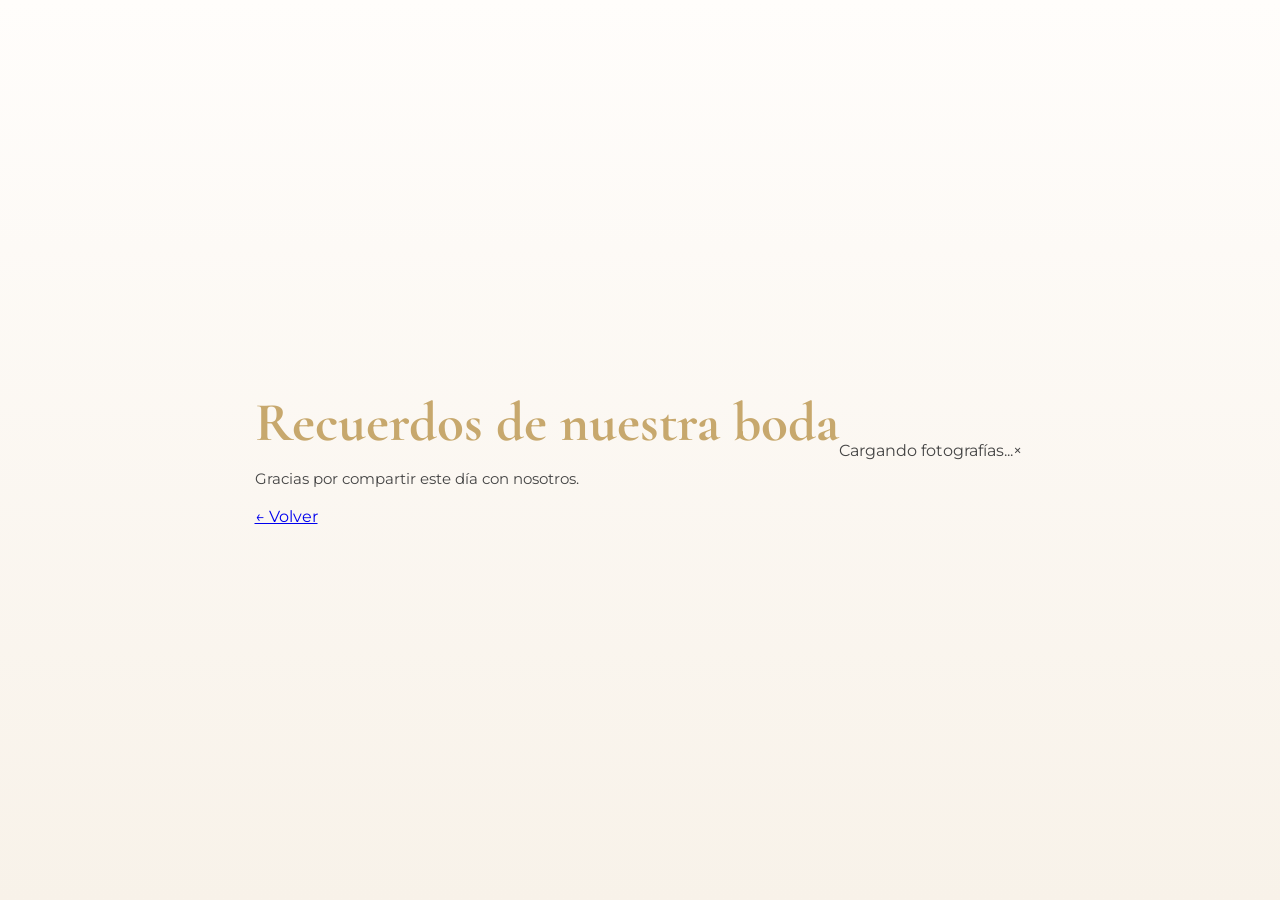
==== galeria.html @ f9759eb8 "Create galeria.html" ====
<!DOCTYPE html>
<html lang="es">

<head>

<meta charset="UTF-8">
<meta name="viewport" content="width=device-width, initial-scale=1.0">

<title>Recuerdos | Brenda & Luis</title>

<link rel="stylesheet" href="style.css">

<link href="https://fonts.googleapis.com/css2?family=Cormorant+Garamond:wght@500;700&family=Montserrat:wght@300;400;500&display=swap" rel="stylesheet">

</head>

<body>

<div class="gallery-header">

    <h1>Recuerdos de nuestra boda</h1>

    <p>
        Gracias por compartir este día con nosotros.
    </p>

    <a href="index.html" class="button">
        ← Volver
    </a>

</div>


<div id="gallery" class="photo-grid">

    <div class="loading">

        Cargando fotografías...

    </div>

</div>


<div id="lightbox" class="lightbox">

    <span id="close">&times;</span>

    <img id="lightboxImage">

</div>

<script src="gallery.js"></script>

</body>

</html>
---- style.css ----
/* =========================================
   BRENDA & LUIS
   Diseño elegante de boda
========================================= */


/* Google Fonts:
Cormorant Garamond
Montserrat
*/


:root{

    --marfil:#FAF7F2;

    --dorado:#C7A86D;

    --verde:#A9B8A5;

    --gris:#444444;

    --blanco:#FFFFFF;

    --sombra:
    0 25px 60px rgba(0,0,0,.12);

}



/* =========================================
   RESET
========================================= */


*{

    box-sizing:border-box;

}



body{

    margin:0;

    min-height:100vh;

    background:

    linear-gradient(

        180deg,

        #fffdfb,

        #f8f2e9

    );

    font-family:

    'Montserrat',

    sans-serif;

    color:var(--gris);

    

    display:flex;

    justify-content:center;

    align-items:center;

    

    padding:25px;

}



/* =========================================
   SPLASH SCREEN
========================================= */


.splash{

    position:fixed;

    inset:0;

    background:var(--marfil);

    z-index:100;

    

    display:flex;

    flex-direction:column;

    justify-content:center;

    align-items:center;

    

    animation:

    desaparecer 2.8s forwards;

}



.splash img{

    width:140px;

    height:140px;

    object-fit:cover;

    border-radius:50%;

    

    box-shadow:

    0 15px 40px rgba(0,0,0,.15);

    

    animation:

    respirar 2s infinite;

}



.splash h2{

    margin-top:25px;

    font-family:

    'Cormorant Garamond',

    serif;

    

    font-size:45px;

    

    color:var(--dorado);

}



.splash p{

    letter-spacing:3px;

    text-transform:uppercase;

    font-size:12px;

}



@keyframes respirar{


0%{

transform:scale(.95);

}


50%{

transform:scale(1);

}


100%{

transform:scale(.95);

}


}



@keyframes desaparecer{


0%{

opacity:1;

}


75%{

opacity:1;

}


100%{

opacity:0;

visibility:hidden;

}


}



/* =========================================
   TARJETA PRINCIPAL
========================================= */


.card{


background:

rgba(255,255,255,.85);


backdrop-filter:

blur(10px);



max-width:460px;


width:100%;



padding:

35px;



border-radius:

30px;



text-align:center;



box-shadow:

var(--sombra);



animation:

entrada 1s ease;



}



@keyframes entrada{


from{

opacity:0;

transform:translateY(40px);

}


to{

opacity:1;

transform:translateY(0);

}


}




/* =========================================
   FOTOGRAFÍA PRINCIPAL
========================================= */


.main-photo{


width:100%;


height:320px;



object-fit:cover;



border-radius:

25px;



box-shadow:

0 15px 35px rgba(0,0,0,.15);



transition:.5s;



}



.main-photo:hover{


transform:

scale(1.03);


}




/* =========================================
   LOGO
========================================= */


.logo{


width:120px;


height:120px;



object-fit:cover;



border-radius:50%;



margin-top:-60px;



border:

8px solid white;



background:white;



box-shadow:

0 10px 30px rgba(0,0,0,.15);



}




/* =========================================
   TITULOS
========================================= */


h1{


font-family:

'Cormorant Garamond',

serif;



font-size:

55px;



font-weight:

700;



color:

var(--dorado);



margin:

20px 0 5px;



line-height:

1;



}



.date{


font-size:14px;


letter-spacing:3px;


text-transform:uppercase;


color:#888;


}



/* =========================================
   SEPARADOR
========================================= */


.divider{


height:2px;


width:80px;



background:

var(--dorado);



border:0;



margin:

30px auto;



}




p{


line-height:1.8;


font-size:15px;


}



/* =========================================
   BOTÓN
========================================= */


.btn{


display:block;



margin:

30px auto;



padding:

18px;



background:

var(--dorado);



color:white;



text-decoration:none;



border-radius:

18px;



font-weight:

600;



font-size:

16px;



transition:

.3s;



box-shadow:

0 10px 25px rgba(199,168,109,.35);



}



.btn:hover{


transform:

translateY(-4px);



background:

#b28c50;


}




/* =========================================
   INSTRUCCIONES
========================================= */


.instructions{


margin-top:35px;



padding:

25px;



background:

#faf7f2;



border-radius:

20px;



text-align:left;



}



.instructions h3{


text-align:center;



font-family:

'Cormorant Garamond',

serif;



font-size:30px;



color:

var(--dorado);



}



.instructions p{


margin:

8px 0;


font-size:

14px;


}



/* =========================================
   FOOTER
========================================= */


.footer{


margin-top:35px;



font-family:

'Cormorant Garamond',

serif;



font-size:

24px;



color:

var(--dorado);



}



/* =========================================
   CELULAR
========================================= */


@media(max-width:500px){



body{

padding:15px;

}



.card{

padding:25px;

}



h1{

font-size:45px;

}



.main-photo{

height:260px;

}



.logo{

width:100px;

height:100px;

margin-top:-50px;

}



}

/* =========================================
   GALERIA NOVIOS
========================================= */


.gallery{

    margin-top:40px;

}


.gallery h2{

    font-family:
    'Cormorant Garamond',
    serif;

    font-size:35px;

    color:var(--dorado);

    text-align:center;

}



.photos{

    display:grid;

    grid-template-columns:
    repeat(3,1fr);

    gap:10px;

}



.photos img{

    width:100%;

    height:120px;

    object-fit:cover;

    border-radius:15px;

    transition:.4s;

}



.photos img:hover{

    transform:scale(1.05);

}



@media(max-width:500px){

.photos{

grid-template-columns:
repeat(2,1fr);

}


}
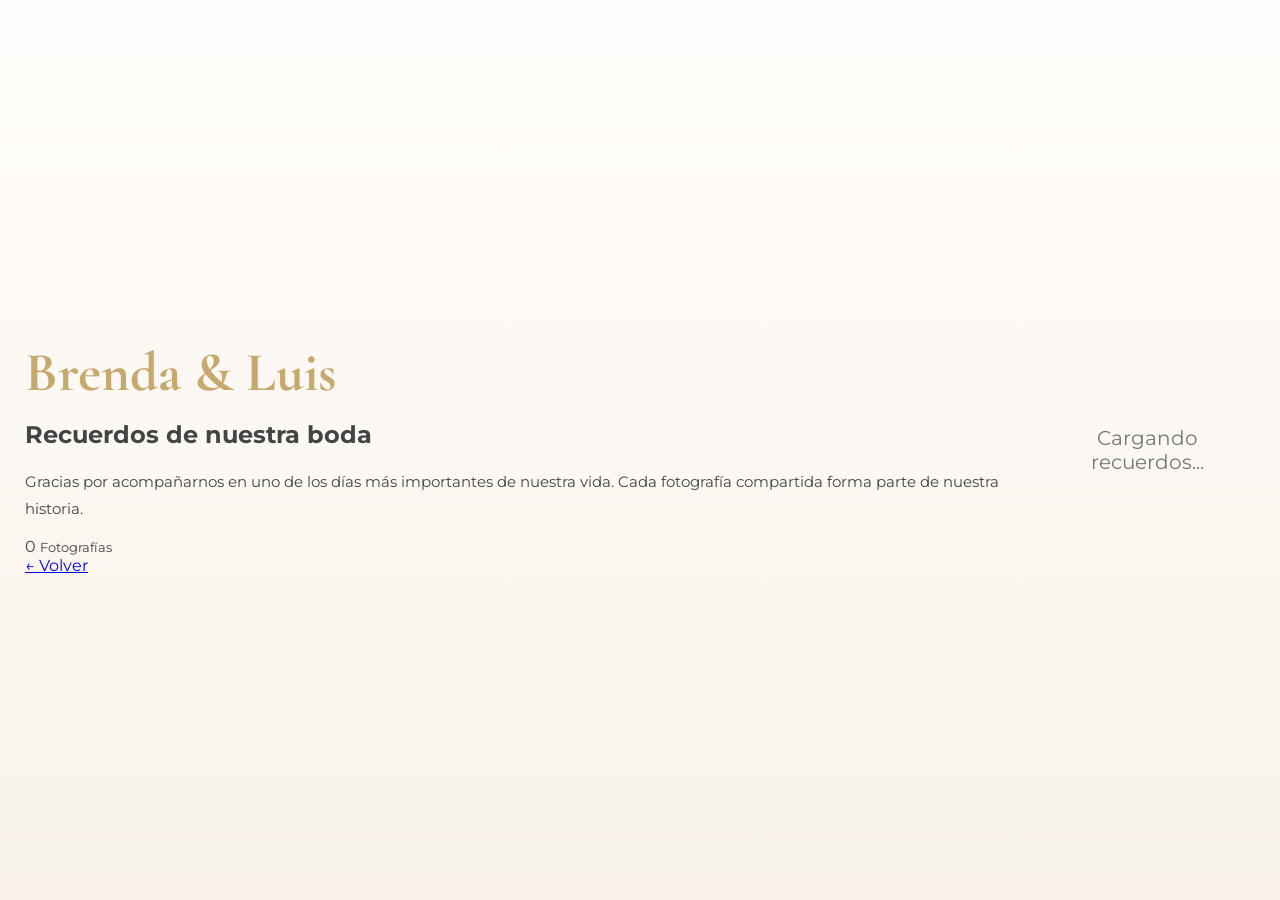
==== commit a8447595: "Update galeria.html" ====
--- a/galeria.html
+++ b/galeria.html
@@ -8,45 +8,84 @@
 
 <title>Recuerdos | Brenda & Luis</title>
 
+<link rel="preconnect" href="https://fonts.googleapis.com">
+<link rel="preconnect" href="https://fonts.gstatic.com" crossorigin>
+
+<link href="https://fonts.googleapis.com/css2?family=Cormorant+Garamond:wght@500;700&family=Montserrat:wght@300;400;500;600&display=swap" rel="stylesheet">
+
 <link rel="stylesheet" href="style.css">
-
-<link href="https://fonts.googleapis.com/css2?family=Cormorant+Garamond:wght@500;700&family=Montserrat:wght@300;400;500&display=swap" rel="stylesheet">
+<link rel="stylesheet" href="gallery.css">
 
 </head>
 
 <body>
 
-<div class="gallery-header">
+<header class="galleryHero">
 
-    <h1>Recuerdos de nuestra boda</h1>
+    <div class="overlay"></div>
 
-    <p>
-        Gracias por compartir este día con nosotros.
-    </p>
+    <div class="heroContent">
 
-    <a href="index.html" class="button">
-        ← Volver
-    </a>
+        <h1>Brenda <span>&</span> Luis</h1>
+
+        <h2>Recuerdos de nuestra boda</h2>
+
+        <p>
+
+            Gracias por acompañarnos en uno de los días más importantes de nuestra vida.
+            Cada fotografía compartida forma parte de nuestra historia.
+
+        </p>
+
+        <div class="stats">
+
+            <div>
+
+                <span id="photoCount">0</span>
+
+                <small>Fotografías</small>
+
+            </div>
+
+        </div>
+
+        <a href="index.html" class="button">
+
+            ← Volver
+
+        </a>
+
+    </div>
+
+</header>
+
+<main>
+
+<section class="gallerySection">
+
+<div id="gallery" class="galleryGrid">
+
+<div class="loading">
+
+Cargando recuerdos...
 
 </div>
 
-
-<div id="gallery" class="photo-grid">
-
-    <div class="loading">
-
-        Cargando fotografías...
-
-    </div>
-
 </div>
 
+</section>
+
+</main>
 
 <div id="lightbox" class="lightbox">
 
-    <span id="close">&times;</span>
+<button id="prevPhoto">&#10094;</button>
 
-    <img id="lightboxImage">
+<img id="lightboxImage">
+
+<button id="nextPhoto">&#10095;</button>
+
+<button id="closeLightbox">&times;</button>
 
 </div>
 
--- a/style.css
+++ b/style.css
@@ -880,4 +880,104 @@
 }
 
 
-}+}
+
+.gallery-header{
+
+    text-align:center;
+
+    padding:40px 20px;
+
+}
+
+.photo-grid{
+
+    display:grid;
+
+    grid-template-columns:repeat(auto-fill,minmax(220px,1fr));
+
+    gap:20px;
+
+    padding:30px;
+
+}
+
+.gallery-photo{
+
+    width:100%;
+
+    aspect-ratio:1;
+
+    object-fit:cover;
+
+    border-radius:18px;
+
+    cursor:pointer;
+
+    transition:.25s;
+
+    box-shadow:0 8px 25px rgba(0,0,0,.15);
+
+}
+
+.gallery-photo:hover{
+
+    transform:scale(1.04);
+
+}
+
+.loading{
+
+    text-align:center;
+
+    grid-column:1/-1;
+
+    font-size:20px;
+
+    color:#777;
+
+}
+
+.lightbox{
+
+    display:none;
+
+    position:fixed;
+
+    inset:0;
+
+    background:rgba(0,0,0,.9);
+
+    justify-content:center;
+
+    align-items:center;
+
+    z-index:9999;
+
+}
+
+.lightbox img{
+
+    max-width:92%;
+
+    max-height:92%;
+
+    border-radius:12px;
+
+}
+
+#close{
+
+    position:absolute;
+
+    top:25px;
+
+    right:35px;
+
+    color:white;
+
+    font-size:42px;
+
+    cursor:pointer;
+
+}
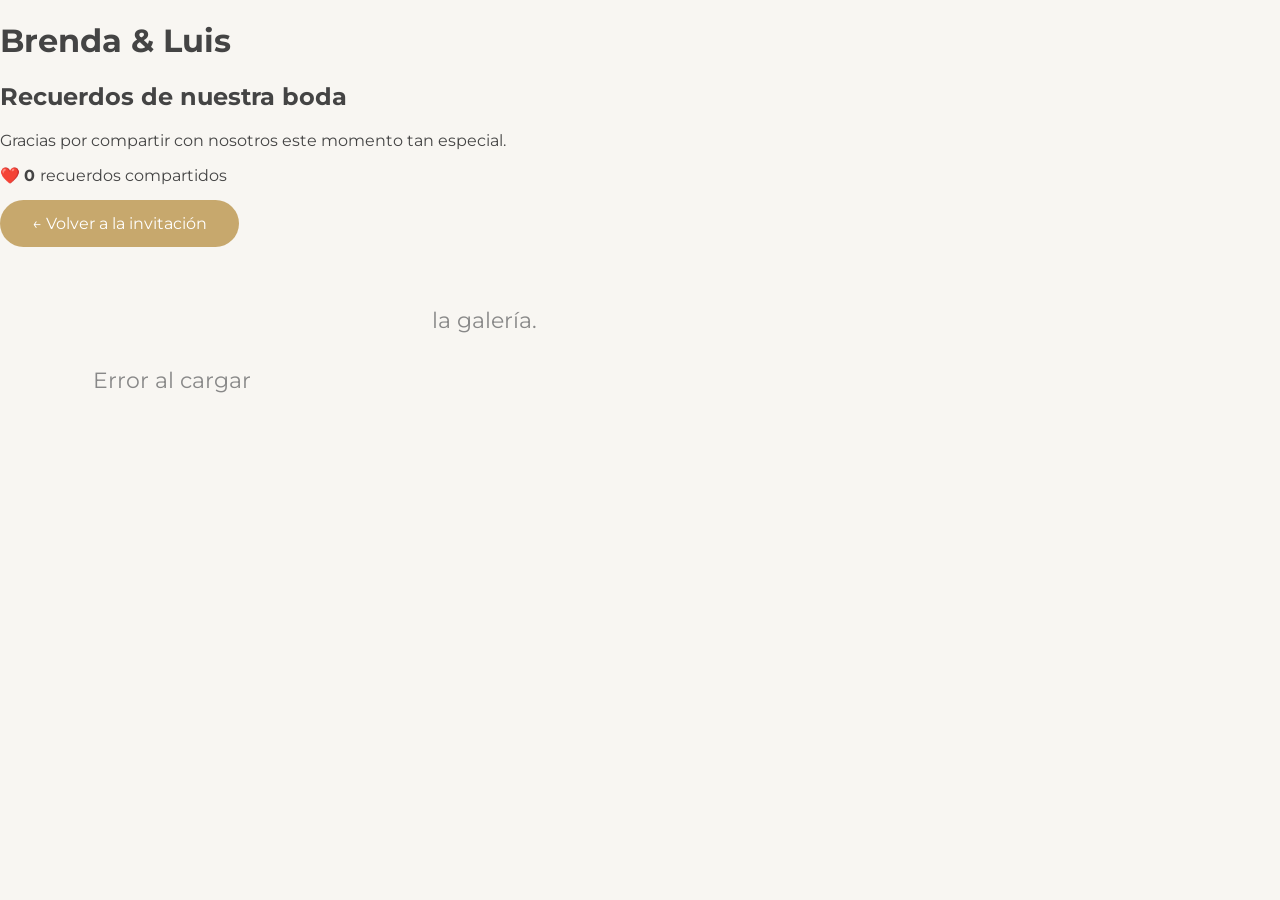
==== commit 18895fda: "Update galeria.html" ====
--- a/galeria.html
+++ b/galeria.html
@@ -13,49 +13,42 @@
 
 <link href="https://fonts.googleapis.com/css2?family=Cormorant+Garamond:wght@500;700&family=Montserrat:wght@300;400;500;600&display=swap" rel="stylesheet">
 
-<link rel="stylesheet" href="style.css">
 <link rel="stylesheet" href="gallery.css">
 
 </head>
 
 <body>
 
-<header class="galleryHero">
+<header class="galleryHeader">
 
-    <div class="overlay"></div>
+    <h1>
+        Brenda <span>&</span> Luis
+    </h1>
 
-    <div class="heroContent">
+    <h2>
+        Recuerdos de nuestra boda
+    </h2>
 
-        <h1>Brenda <span>&</span> Luis</h1>
+    <p>
+        Gracias por compartir con nosotros
+        este momento tan especial.
+    </p>
 
-        <h2>Recuerdos de nuestra boda</h2>
+    <div class="photoCounter">
 
-        <p>
+        ❤️
 
-            Gracias por acompañarnos en uno de los días más importantes de nuestra vida.
-            Cada fotografía compartida forma parte de nuestra historia.
+        <strong id="photoCount">
+            0
+        </strong>
 
-        </p>
-
-        <div class="stats">
-
-            <div>
-
-                <span id="photoCount">0</span>
-
-                <small>Fotografías</small>
-
-            </div>
-
-        </div>
-
-        <a href="index.html" class="button">
-
-            ← Volver
-
-        </a>
+        recuerdos compartidos
 
     </div>
+
+    <a href="index.html" class="button">
+        ← Volver a la invitación
+    </a>
 
 </header>
 
--- a/gallery.css
+++ b/gallery.css
@@ -0,0 +1,374 @@
+/* ===========================
+   GALERÍA - Brenda & Luis
+=========================== */
+
+body{
+    margin:0;
+    font-family:'Montserrat',sans-serif;
+    background:#f8f6f2;
+    color:#444;
+}
+
+/* ---------- Portada ---------- */
+
+.galleryHero{
+
+    position:relative;
+
+    min-height:340px;
+
+    display:flex;
+
+    justify-content:center;
+
+    align-items:center;
+
+    text-align:center;
+
+    padding:60px 20px;
+
+    background:
+        linear-gradient(rgba(250,247,242,.90),rgba(250,247,242,.92)),
+        url("images/novios-5.jpeg");
+
+    background-size:cover;
+    background-position:center;
+
+}
+
+.overlay{
+    position:absolute;
+    inset:0;
+}
+
+.heroContent{
+
+    position:relative;
+    z-index:2;
+    max-width:850px;
+
+}
+
+.heroContent h1{
+
+    font-family:'Cormorant Garamond',serif;
+    font-size:70px;
+    margin:0;
+    color:#6d5c42;
+
+}
+
+.heroContent h1 span{
+
+    color:#c7a86d;
+
+}
+
+.heroContent h2{
+
+    margin-top:10px;
+    font-weight:400;
+    letter-spacing:2px;
+
+}
+
+.heroContent p{
+
+    margin:30px auto;
+    max-width:650px;
+    line-height:1.8;
+
+}
+
+/* ---------- Contador ---------- */
+
+.stats{
+
+    display:flex;
+    justify-content:center;
+    margin:30px 0;
+
+}
+
+.stats div{
+
+    background:white;
+
+    padding:20px 35px;
+
+    border-radius:18px;
+
+    box-shadow:0 10px 25px rgba(0,0,0,.08);
+
+}
+
+.stats span{
+
+    display:block;
+
+    font-size:38px;
+
+    color:#c7a86d;
+
+    font-weight:bold;
+
+}
+
+.stats small{
+
+    color:#777;
+
+}
+
+/* ---------- Botón ---------- */
+
+.button{
+
+    display:inline-block;
+
+    margin-top:15px;
+
+    padding:14px 32px;
+
+    background:#c7a86d;
+
+    color:white;
+
+    text-decoration:none;
+
+    border-radius:50px;
+
+    transition:.25s;
+
+}
+
+.button:hover{
+
+    transform:translateY(-3px);
+
+    box-shadow:0 8px 20px rgba(0,0,0,.18);
+
+}
+
+/* ---------- Galería ---------- */
+
+.gallerySection{
+
+    max-width:1400px;
+
+    margin:auto;
+
+    padding:60px 25px;
+
+}
+
+.galleryGrid{
+
+    columns:4 280px;
+
+    column-gap:18px;
+
+}
+
+/* Tarjeta */
+
+.gallery-photo{
+
+    width:100%;
+
+    margin-bottom:18px;
+
+    border-radius:18px;
+
+    cursor:pointer;
+
+    display:block;
+
+    break-inside:avoid;
+
+    transition:.30s;
+
+    box-shadow:0 8px 20px rgba(0,0,0,.10);
+
+}
+
+.gallery-photo:hover{
+
+    transform:scale(1.02);
+
+    box-shadow:0 18px 35px rgba(0,0,0,.20);
+
+}
+
+/* ---------- Loading ---------- */
+
+.loading{
+
+    text-align:center;
+
+    padding:60px;
+
+    color:#888;
+
+    font-size:22px;
+
+}
+
+/* ---------- Lightbox ---------- */
+
+.lightbox{
+
+    display:none;
+
+    position:fixed;
+
+    inset:0;
+
+    background:rgba(0,0,0,.93);
+
+    justify-content:center;
+
+    align-items:center;
+
+    z-index:9999;
+
+}
+
+.lightbox img{
+
+    max-width:92%;
+
+    max-height:88%;
+
+    border-radius:12px;
+
+    animation:zoom .25s;
+
+}
+
+@keyframes zoom{
+
+    from{
+
+        transform:scale(.9);
+
+        opacity:0;
+
+    }
+
+    to{
+
+        transform:scale(1);
+
+        opacity:1;
+
+    }
+
+}
+
+/* ---------- Botones ---------- */
+
+#closeLightbox{
+
+    position:absolute;
+
+    top:20px;
+
+    right:25px;
+
+    border:none;
+
+    background:none;
+
+    color:white;
+
+    font-size:42px;
+
+    cursor:pointer;
+
+}
+
+#prevPhoto,
+#nextPhoto{
+
+    position:absolute;
+
+    top:50%;
+
+    transform:translateY(-50%);
+
+    border:none;
+
+    width:60px;
+
+    height:60px;
+
+    border-radius:50%;
+
+    background:rgba(255,255,255,.18);
+
+    color:white;
+
+    font-size:28px;
+
+    cursor:pointer;
+
+}
+
+#prevPhoto{
+
+    left:25px;
+
+}
+
+#nextPhoto{
+
+    right:25px;
+
+}
+
+/* ---------- Responsive ---------- */
+
+@media(max-width:768px){
+
+.heroContent h1{
+
+    font-size:48px;
+
+}
+
+.galleryGrid{
+
+    columns:2 180px;
+
+}
+
+.stats span{
+
+    font-size:30px;
+
+}
+
+}
+
+@media(max-width:480px){
+
+.galleryGrid{
+
+    columns:1;
+
+}
+
+.heroContent h1{
+
+    font-size:42px;
+
+}
+
+.heroContent p{
+
+    font-size:15px;
+
+}
+
+}
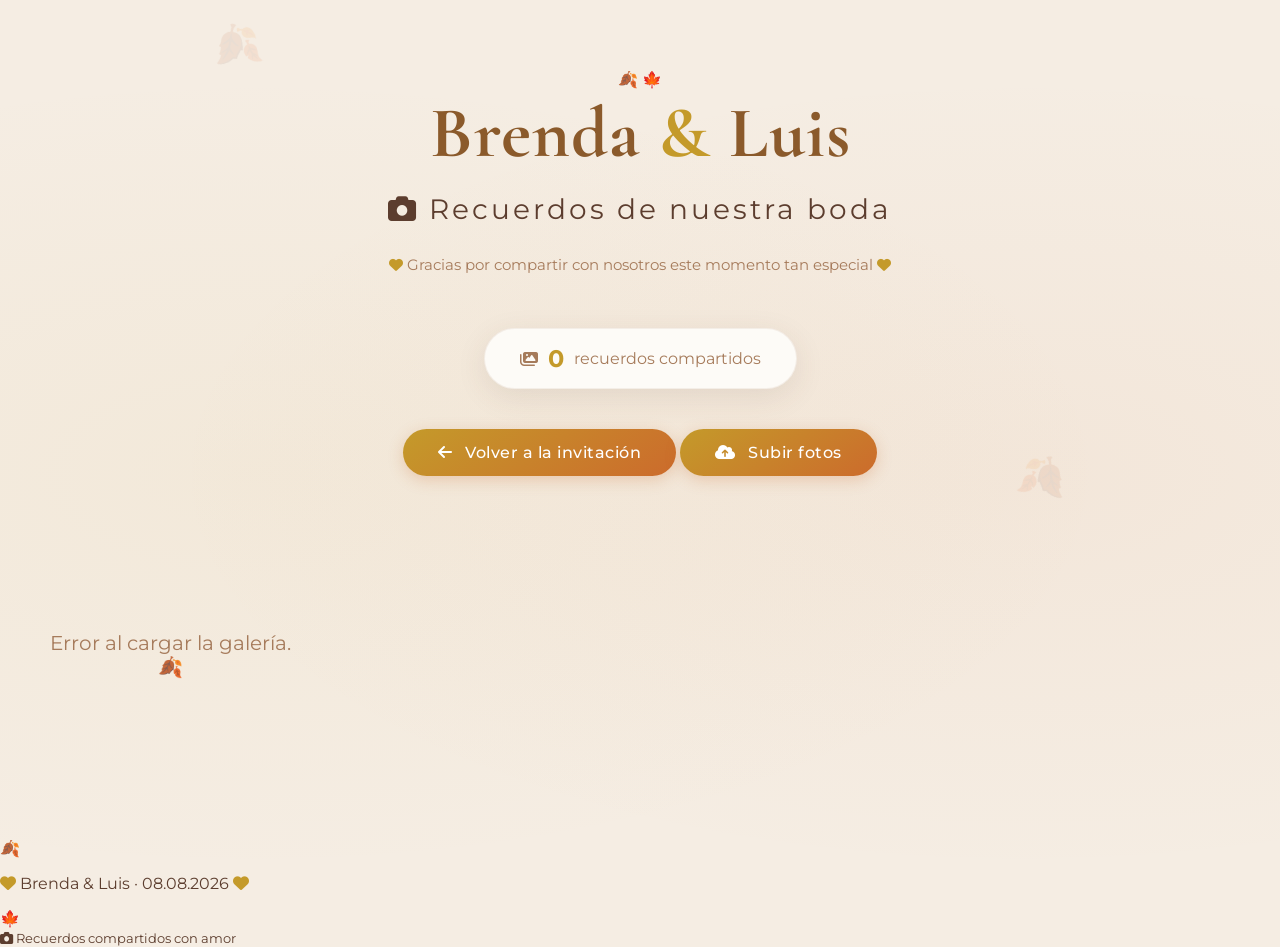
==== commit 30e9e791: "Update galeria.html" ====
--- a/galeria.html
+++ b/galeria.html
@@ -1,89 +1,146 @@
 <!DOCTYPE html>
 <html lang="es">
-
 <head>
-
-<meta charset="UTF-8">
-<meta name="viewport" content="width=device-width, initial-scale=1.0">
-
-<title>Recuerdos | Brenda & Luis</title>
-
-<link rel="preconnect" href="https://fonts.googleapis.com">
-<link rel="preconnect" href="https://fonts.gstatic.com" crossorigin>
-
-<link href="https://fonts.googleapis.com/css2?family=Cormorant+Garamond:wght@500;700&family=Montserrat:wght@300;400;500;600&display=swap" rel="stylesheet">
-
-<link rel="stylesheet" href="gallery.css">
-
+    <meta charset="UTF-8">
+    <meta name="viewport" content="width=device-width, initial-scale=1.0">
+    <title>Recuerdos · Brenda & Luis 🍂</title>
+    
+    <!-- Google Fonts -->
+    <link rel="preconnect" href="https://fonts.googleapis.com">
+    <link rel="preconnect" href="https://fonts.gstatic.com" crossorigin>
+    <link href="https://fonts.googleapis.com/css2?family=Cormorant+Garamond:ital,wght@0,400;0,500;0,600;0,700;1,400&family=Montserrat:wght@300;400;500;600;700&display=swap" rel="stylesheet">
+    
+    <!-- Font Awesome 6 (para iconos) -->
+    <link rel="stylesheet" href="https://cdnjs.cloudflare.com/ajax/libs/font-awesome/6.5.0/css/all.min.css">
+    
+    <link rel="stylesheet" href="gallery.css">
 </head>
-
 <body>
-
-<header class="galleryHeader">
-
-    <h1>
-        Brenda <span>&</span> Luis
-    </h1>
-
-    <h2>
-        Recuerdos de nuestra boda
-    </h2>
-
-    <p>
-        Gracias por compartir con nosotros
-        este momento tan especial.
-    </p>
-
-    <div class="photoCounter">
-
-        ❤️
-
-        <strong id="photoCount">
-            0
-        </strong>
-
-        recuerdos compartidos
-
+    <!-- ============================================
+    🍁 ENCABEZADO
+    ============================================ -->
+    <header class="galleryHeader">
+        <div class="header-decoration">
+            <span class="leaf-left">🍂</span>
+            <span class="leaf-right">🍁</span>
+        </div>
+        
+        <h1>
+            Brenda <span class="ampersand">&amp;</span> Luis
+        </h1>
+        
+        <div class="header-line" role="separator"></div>
+        
+        <h2>
+            <i class="fas fa-camera" aria-hidden="true"></i>
+            Recuerdos de nuestra boda
+        </h2>
+        
+        <p class="header-description">
+            <i class="fas fa-heart" aria-hidden="true" style="color: #C49A2A; font-size: 14px;"></i>
+            Gracias por compartir con nosotros este momento tan especial
+            <i class="fas fa-heart" aria-hidden="true" style="color: #C49A2A; font-size: 14px;"></i>
+        </p>
+        
+        <!-- Contador de fotos -->
+        <div class="photoCounter" role="status" aria-live="polite">
+            <i class="fas fa-images" aria-hidden="true"></i>
+            <strong id="photoCount">0</strong>
+            <span>recuerdos compartidos</span>
+        </div>
+        
+        <!-- Botones de navegación -->
+        <div class="header-buttons">
+            <a href="index.html" class="button back-btn">
+                <i class="fas fa-arrow-left" aria-hidden="true"></i>
+                Volver a la invitación
+            </a>
+            <a href="index.html#upload" class="button upload-btn-small">
+                <i class="fas fa-cloud-upload-alt" aria-hidden="true"></i>
+                Subir fotos
+            </a>
+        </div>
+    </header>
+    
+    <!-- ============================================
+    🍂 GALERÍA PRINCIPAL
+    ============================================ -->
+    <main>
+        <section class="gallerySection" aria-label="Galería de recuerdos">
+            <div id="gallery" class="galleryGrid">
+                <!-- Estado de carga inicial -->
+                <div class="loading" id="loadingState">
+                    <i class="fas fa-spinner fa-pulse" aria-hidden="true"></i>
+                    <span>Cargando recuerdos</span>
+                    <span class="loading-leaves">🍂🍁🍂</span>
+                </div>
+            </div>
+            
+            <!-- Mensaje cuando no hay fotos -->
+            <div id="emptyState" class="empty-state" style="display: none;">
+                <i class="fas fa-camera-retro" aria-hidden="true"></i>
+                <h3>Todavía no hay recuerdos</h3>
+                <p>Sé el primero en compartir tus fotos de este día tan especial</p>
+                <a href="index.html#upload" class="button empty-btn">
+                    <i class="fas fa-cloud-upload-alt" aria-hidden="true"></i>
+                    Subir recuerdos
+                </a>
+            </div>
+        </section>
+    </main>
+    
+    <!-- ============================================
+    🍁 LIGHTBOX (visor de fotos)
+    ============================================ -->
+    <div id="lightbox" class="lightbox" role="dialog" aria-label="Visor de fotografías" aria-modal="true">
+        <!-- Botón cerrar -->
+        <button id="closeLightbox" class="lightbox-close" aria-label="Cerrar visor">
+            <i class="fas fa-times" aria-hidden="true"></i>
+        </button>
+        
+        <!-- Navegación -->
+        <button id="prevPhoto" class="lightbox-nav prev" aria-label="Foto anterior">
+            <i class="fas fa-chevron-left" aria-hidden="true"></i>
+        </button>
+        
+        <!-- Imagen -->
+        <figure class="lightbox-figure">
+            <img id="lightboxImage" src="" alt="Foto de recuerdo">
+            <figcaption id="lightboxCaption" class="lightbox-caption"></figcaption>
+        </figure>
+        
+        <button id="nextPhoto" class="lightbox-nav next" aria-label="Siguiente foto">
+            <i class="fas fa-chevron-right" aria-hidden="true"></i>
+        </button>
+        
+        <!-- Contador en lightbox -->
+        <div id="lightboxCounter" class="lightbox-counter">
+            <span id="currentIndex">1</span>
+            <span class="separator">/</span>
+            <span id="totalCount">0</span>
+        </div>
     </div>
-
-    <a href="index.html" class="button">
-        ← Volver a la invitación
-    </a>
-
-</header>
-
-<main>
-
-<section class="gallerySection">
-
-<div id="gallery" class="galleryGrid">
-
-<div class="loading">
-
-Cargando recuerdos...
-
-</div>
-
-</div>
-
-</section>
-
-</main>
-
-<div id="lightbox" class="lightbox">
-
-<button id="prevPhoto">&#10094;</button>
-
-<img id="lightboxImage">
-
-<button id="nextPhoto">&#10095;</button>
-
-<button id="closeLightbox">&times;</button>
-
-</div>
-
-<script src="gallery.js"></script>
-
+    
+    <!-- ============================================
+    🍂 FOOTER
+    ============================================ -->
+    <footer class="galleryFooter">
+        <div class="footer-content">
+            <span class="footer-leaf">🍂</span>
+            <p>
+                <i class="fas fa-heart" aria-hidden="true" style="color: #C49A2A;"></i>
+                Brenda &amp; Luis · 08.08.2026
+                <i class="fas fa-heart" aria-hidden="true" style="color: #C49A2A;"></i>
+            </p>
+            <span class="footer-leaf">🍁</span>
+        </div>
+        <small>
+            <i class="fas fa-camera" aria-hidden="true"></i>
+            Recuerdos compartidos con amor
+        </small>
+    </footer>
+    
+    <!-- Scripts -->
+    <script src="gallery.js"></script>
 </body>
-
 </html>
--- a/gallery.css
+++ b/gallery.css
@@ -1,374 +1,399 @@
-/* ===========================
-   GALERÍA - Brenda & Luis
-=========================== */
-
-body{
-    margin:0;
-    font-family:'Montserrat',sans-serif;
-    background:#f8f6f2;
-    color:#444;
-}
-
-/* ---------- Portada ---------- */
-
-.galleryHero{
-
-    position:relative;
-
-    min-height:340px;
-
-    display:flex;
-
-    justify-content:center;
-
-    align-items:center;
-
-    text-align:center;
-
-    padding:60px 20px;
-
-    background:
-        linear-gradient(rgba(250,247,242,.90),rgba(250,247,242,.92)),
-        url("images/novios-5.jpeg");
-
-    background-size:cover;
-    background-position:center;
-
-}
-
-.overlay{
-    position:absolute;
-    inset:0;
-}
-
-.heroContent{
-
-    position:relative;
-    z-index:2;
-    max-width:850px;
-
-}
-
-.heroContent h1{
-
-    font-family:'Cormorant Garamond',serif;
-    font-size:70px;
-    margin:0;
-    color:#6d5c42;
-
-}
-
-.heroContent h1 span{
-
-    color:#c7a86d;
-
-}
-
-.heroContent h2{
-
-    margin-top:10px;
-    font-weight:400;
-    letter-spacing:2px;
-
-}
-
-.heroContent p{
-
-    margin:30px auto;
-    max-width:650px;
-    line-height:1.8;
-
-}
-
-/* ---------- Contador ---------- */
-
-.stats{
-
-    display:flex;
-    justify-content:center;
-    margin:30px 0;
-
-}
-
-.stats div{
-
-    background:white;
-
-    padding:20px 35px;
-
-    border-radius:18px;
-
-    box-shadow:0 10px 25px rgba(0,0,0,.08);
-
-}
-
-.stats span{
-
-    display:block;
-
-    font-size:38px;
-
-    color:#c7a86d;
-
-    font-weight:bold;
-
-}
-
-.stats small{
-
-    color:#777;
-
-}
-
-/* ---------- Botón ---------- */
-
-.button{
-
-    display:inline-block;
-
-    margin-top:15px;
-
-    padding:14px 32px;
-
-    background:#c7a86d;
-
-    color:white;
-
-    text-decoration:none;
-
-    border-radius:50px;
-
-    transition:.25s;
-
-}
-
-.button:hover{
-
-    transform:translateY(-3px);
-
-    box-shadow:0 8px 20px rgba(0,0,0,.18);
-
-}
-
-/* ---------- Galería ---------- */
-
-.gallerySection{
-
-    max-width:1400px;
-
-    margin:auto;
-
-    padding:60px 25px;
-
-}
-
-.galleryGrid{
-
-    columns:4 280px;
-
-    column-gap:18px;
-
-}
-
-/* Tarjeta */
-
-.gallery-photo{
-
-    width:100%;
-
-    margin-bottom:18px;
-
-    border-radius:18px;
-
-    cursor:pointer;
-
-    display:block;
-
-    break-inside:avoid;
-
-    transition:.30s;
-
-    box-shadow:0 8px 20px rgba(0,0,0,.10);
-
-}
-
-.gallery-photo:hover{
-
-    transform:scale(1.02);
-
-    box-shadow:0 18px 35px rgba(0,0,0,.20);
-
-}
-
-/* ---------- Loading ---------- */
-
-.loading{
-
-    text-align:center;
-
-    padding:60px;
-
-    color:#888;
-
-    font-size:22px;
-
-}
-
-/* ---------- Lightbox ---------- */
-
-.lightbox{
-
-    display:none;
-
-    position:fixed;
-
-    inset:0;
-
-    background:rgba(0,0,0,.93);
-
-    justify-content:center;
-
-    align-items:center;
-
-    z-index:9999;
-
-}
-
-.lightbox img{
-
-    max-width:92%;
-
-    max-height:88%;
-
-    border-radius:12px;
-
-    animation:zoom .25s;
-
-}
-
-@keyframes zoom{
-
-    from{
-
-        transform:scale(.9);
-
-        opacity:0;
-
-    }
-
-    to{
-
-        transform:scale(1);
-
-        opacity:1;
-
-    }
-
-}
-
-/* ---------- Botones ---------- */
-
-#closeLightbox{
-
-    position:absolute;
-
-    top:20px;
-
-    right:25px;
-
-    border:none;
-
-    background:none;
-
-    color:white;
-
-    font-size:42px;
-
-    cursor:pointer;
-
+/* =====================================
+   🍂 GALERÍA BRENDA & LUIS - OTOÑO 2026
+===================================== */
+
+* {
+    box-sizing: border-box;
+}
+
+body {
+    margin: 0;
+    background: #F5EDE3; /* Crema cálido otoñal */
+    color: #5C3D2E; /* Café oscuro */
+    font-family: 'Montserrat', sans-serif;
+    background-image: 
+        radial-gradient(ellipse at 20% 50%, rgba(196, 154, 42, 0.05) 0%, transparent 60%),
+        radial-gradient(ellipse at 80% 50%, rgba(204, 107, 44, 0.05) 0%, transparent 60%);
+    min-height: 100vh;
+}
+
+/* =====================================
+   🍁 ENCABEZADO
+===================================== */
+
+.galleryHeader {
+    text-align: center;
+    padding: 70px 20px 45px;
+    max-width: 900px;
+    margin: auto;
+    position: relative;
+}
+
+/* Decoración otoñal sutil */
+.galleryHeader::before,
+.galleryHeader::after {
+    content: "🍂";
+    position: absolute;
+    font-size: 40px;
+    opacity: 0.10;
+    pointer-events: none;
+}
+
+.galleryHeader::before {
+    top: 20px;
+    left: 20px;
+    transform: rotate(-15deg);
+}
+
+.galleryHeader::after {
+    bottom: 20px;
+    right: 20px;
+    transform: rotate(20deg) scaleX(-1);
+}
+
+.galleryHeader h1 {
+    font-family: 'Cormorant Garamond', Georgia, serif;
+    font-size: 72px;
+    font-weight: 700;
+    margin: 0;
+    color: #8B5A2B; /* Café tostado */
+    letter-spacing: 1px;
+}
+
+.galleryHeader h1 span {
+    color: #C49A2A; /* Dorado otoñal */
+}
+
+.galleryHeader h2 {
+    margin: 15px 0;
+    font-size: 28px;
+    font-weight: 400;
+    letter-spacing: 3px;
+    color: #5C3D2E; /* Café oscuro */
+}
+
+.galleryHeader p {
+    max-width: 650px;
+    margin: 25px auto;
+    line-height: 1.8;
+    color: #A67B5B; /* Canela */
+    font-size: 15px;
+}
+
+/* =====================================
+   🍂 CONTADOR
+===================================== */
+
+.photoCounter {
+    display: inline-flex;
+    align-items: center;
+    gap: 10px;
+    margin: 25px auto;
+    padding: 15px 35px;
+    background: #FDFBF7; /* Blanco roto */
+    border-radius: 50px;
+    box-shadow: 0 8px 30px rgba(92, 61, 46, 0.10);
+    color: #A67B5B;
+    border: 1px solid rgba(166, 123, 91, 0.10);
+}
+
+.photoCounter strong {
+    font-size: 24px;
+    color: #C49A2A; /* Dorado otoñal */
+}
+
+/* =====================================
+   🍁 BOTÓN
+===================================== */
+
+.button {
+    display: inline-block;
+    margin-top: 15px;
+    padding: 14px 35px;
+    border-radius: 50px;
+    background: linear-gradient(145deg, #C49A2A, #CC6B2C);
+    color: white;
+    text-decoration: none;
+    font-weight: 500;
+    transition: all 0.3s ease;
+    box-shadow: 0 4px 15px rgba(204, 107, 44, 0.25);
+    letter-spacing: 0.5px;
+}
+
+.button:hover {
+    transform: translateY(-3px);
+    box-shadow: 0 8px 25px rgba(204, 107, 44, 0.35);
+}
+
+.button i {
+    margin-right: 8px;
+}
+
+/* =====================================
+   🍂 GALERÍA
+===================================== */
+
+.gallerySection {
+    width: 100%;
+    max-width: 1400px;
+    margin: auto;
+    padding: 30px 25px 80px;
+}
+
+.galleryGrid {
+    display: grid;
+    grid-template-columns: repeat(auto-fill, minmax(240px, 1fr));
+    gap: 22px;
+}
+
+/* =====================================
+   🍁 FOTOS
+===================================== */
+
+.gallery-photo {
+    width: 100%;
+    aspect-ratio: 1/1;
+    object-fit: cover;
+    border-radius: 18px;
+    cursor: pointer;
+    background: #e8ddd0;
+    box-shadow: 0 10px 30px rgba(92, 61, 46, 0.12);
+    opacity: 0;
+    animation: fadeIn 0.6s forwards;
+    transition: all 0.3s ease;
+    border: 2px solid transparent;
+}
+
+.gallery-photo:hover {
+    transform: translateY(-6px) scale(1.01);
+    box-shadow: 0 18px 40px rgba(92, 61, 46, 0.18);
+    border-color: rgba(196, 154, 42, 0.3);
+}
+
+/* Efecto otoñal: borde dorado al hacer hover */
+.gallery-photo::after {
+    content: "🍂";
+    position: absolute;
+    bottom: 10px;
+    right: 10px;
+    font-size: 20px;
+    opacity: 0;
+    transition: opacity 0.3s ease;
+}
+
+.gallery-photo:hover::after {
+    opacity: 0.6;
+}
+
+@keyframes fadeIn {
+    from {
+        opacity: 0;
+        transform: translateY(20px) scale(0.96);
+    }
+    to {
+        opacity: 1;
+        transform: translateY(0) scale(1);
+    }
+}
+
+/* =====================================
+   🍂 CARGANDO
+===================================== */
+
+.loading {
+    text-align: center;
+    padding: 80px 20px;
+    color: #A67B5B;
+    font-size: 20px;
+}
+
+.loading::after {
+    content: " 🍂";
+    display: inline-block;
+    animation: hojaCayendo 2s ease-in-out infinite;
+}
+
+@keyframes hojaCayendo {
+    0% { transform: translateY(0) rotate(0deg); opacity: 1; }
+    50% { transform: translateY(10px) rotate(20deg); opacity: 0.7; }
+    100% { transform: translateY(0) rotate(0deg); opacity: 1; }
+}
+
+/* =====================================
+   🍁 LIGHTBOX
+===================================== */
+
+.lightbox {
+    display: none;
+    position: fixed;
+    inset: 0;
+    background: rgba(44, 30, 22, 0.95); /* Café oscuro con opacidad */
+    align-items: center;
+    justify-content: center;
+    z-index: 9999;
+    touch-action: none;
+    backdrop-filter: blur(8px);
+}
+
+.lightbox img {
+    max-width: 90%;
+    max-height: 85%;
+    border-radius: 15px;
+    transition: 0.25s ease;
+    user-select: none;
+    box-shadow: 0 20px 60px rgba(0, 0, 0, 0.5);
+    border: 3px solid rgba(196, 154, 42, 0.2);
+}
+
+/* =====================================
+   🍂 BOTONES DEL LIGHTBOX
+===================================== */
+
+#closeLightbox {
+    position: absolute;
+    top: 20px;
+    right: 30px;
+    background: none;
+    border: 0;
+    color: #FDFBF7;
+    font-size: 45px;
+    cursor: pointer;
+    transition: 0.3s ease;
+    opacity: 0.7;
+}
+
+#closeLightbox:hover {
+    opacity: 1;
+    transform: rotate(90deg);
 }
 
 #prevPhoto,
-#nextPhoto{
-
-    position:absolute;
-
-    top:50%;
-
-    transform:translateY(-50%);
-
-    border:none;
-
-    width:60px;
-
-    height:60px;
-
-    border-radius:50%;
-
-    background:rgba(255,255,255,.18);
-
-    color:white;
-
-    font-size:28px;
-
-    cursor:pointer;
-
-}
-
-#prevPhoto{
-
-    left:25px;
-
-}
-
-#nextPhoto{
-
-    right:25px;
-
-}
-
-/* ---------- Responsive ---------- */
-
-@media(max-width:768px){
-
-.heroContent h1{
-
-    font-size:48px;
-
-}
-
-.galleryGrid{
-
-    columns:2 180px;
-
-}
-
-.stats span{
-
-    font-size:30px;
-
-}
-
-}
-
-@media(max-width:480px){
-
-.galleryGrid{
-
-    columns:1;
-
-}
-
-.heroContent h1{
-
-    font-size:42px;
-
-}
-
-.heroContent p{
-
-    font-size:15px;
-
-}
-
-}
+#nextPhoto {
+    position: absolute;
+    top: 50%;
+    transform: translateY(-50%);
+    width: 55px;
+    height: 55px;
+    border-radius: 50%;
+    border: 2px solid rgba(255, 255, 255, 0.15);
+    background: rgba(196, 154, 42, 0.20);
+    color: #FDFBF7;
+    font-size: 30px;
+    cursor: pointer;
+    transition: all 0.3s ease;
+    backdrop-filter: blur(4px);
+}
+
+#prevPhoto:hover,
+#nextPhoto:hover {
+    background: rgba(196, 154, 42, 0.40);
+    border-color: rgba(255, 255, 255, 0.3);
+    transform: translateY(-50%) scale(1.05);
+}
+
+#prevPhoto {
+    left: 25px;
+}
+
+#nextPhoto {
+    right: 25px;
+}
+
+/* =====================================
+   🍁 RESPONSIVE MÓVIL
+===================================== */
+
+@media (max-width: 700px) {
+    .galleryHeader {
+        padding-top: 45px;
+    }
+
+    .galleryHeader h1 {
+        font-size: 48px;
+    }
+
+    .galleryHeader h2 {
+        font-size: 22px;
+        letter-spacing: 2px;
+    }
+
+    .galleryHeader::before,
+    .galleryHeader::after {
+        font-size: 28px;
+    }
+
+    .galleryGrid {
+        grid-template-columns: repeat(2, 1fr);
+        gap: 12px;
+    }
+
+    .gallerySection {
+        padding: 20px 12px 50px;
+    }
+
+    #prevPhoto,
+    #nextPhoto {
+        width: 45px;
+        height: 45px;
+        font-size: 22px;
+    }
+
+    #prevPhoto {
+        left: 12px;
+    }
+
+    #nextPhoto {
+        right: 12px;
+    }
+
+    #closeLightbox {
+        font-size: 35px;
+        top: 15px;
+        right: 20px;
+    }
+
+    .photoCounter {
+        padding: 12px 25px;
+        font-size: 14px;
+    }
+
+    .photoCounter strong {
+        font-size: 20px;
+    }
+}
+
+/* =====================================
+   🍂 ANIMACIÓN EXTRA PARA FOTOS
+===================================== */
+
+@keyframes photoAppear {
+    from {
+        opacity: 0;
+        transform: translateY(30px) scale(0.95);
+    }
+    to {
+        opacity: 1;
+        transform: translateY(0) scale(1);
+    }
+}
+
+/* =====================================
+   🍁 SCROLLBAR PERSONALIZADA (opcional)
+===================================== */
+
+::-webkit-scrollbar {
+    width: 8px;
+}
+
+::-webkit-scrollbar-track {
+    background: #F5EDE3;
+}
+
+::-webkit-scrollbar-thumb {
+    background: linear-gradient(180deg, #C49A2A, #CC6B2C);
+    border-radius: 10px;
+}
+
+::-webkit-scrollbar-thumb:hover {
+    background: linear-gradient(180deg, #CC6B2C, #D4783C);
+}
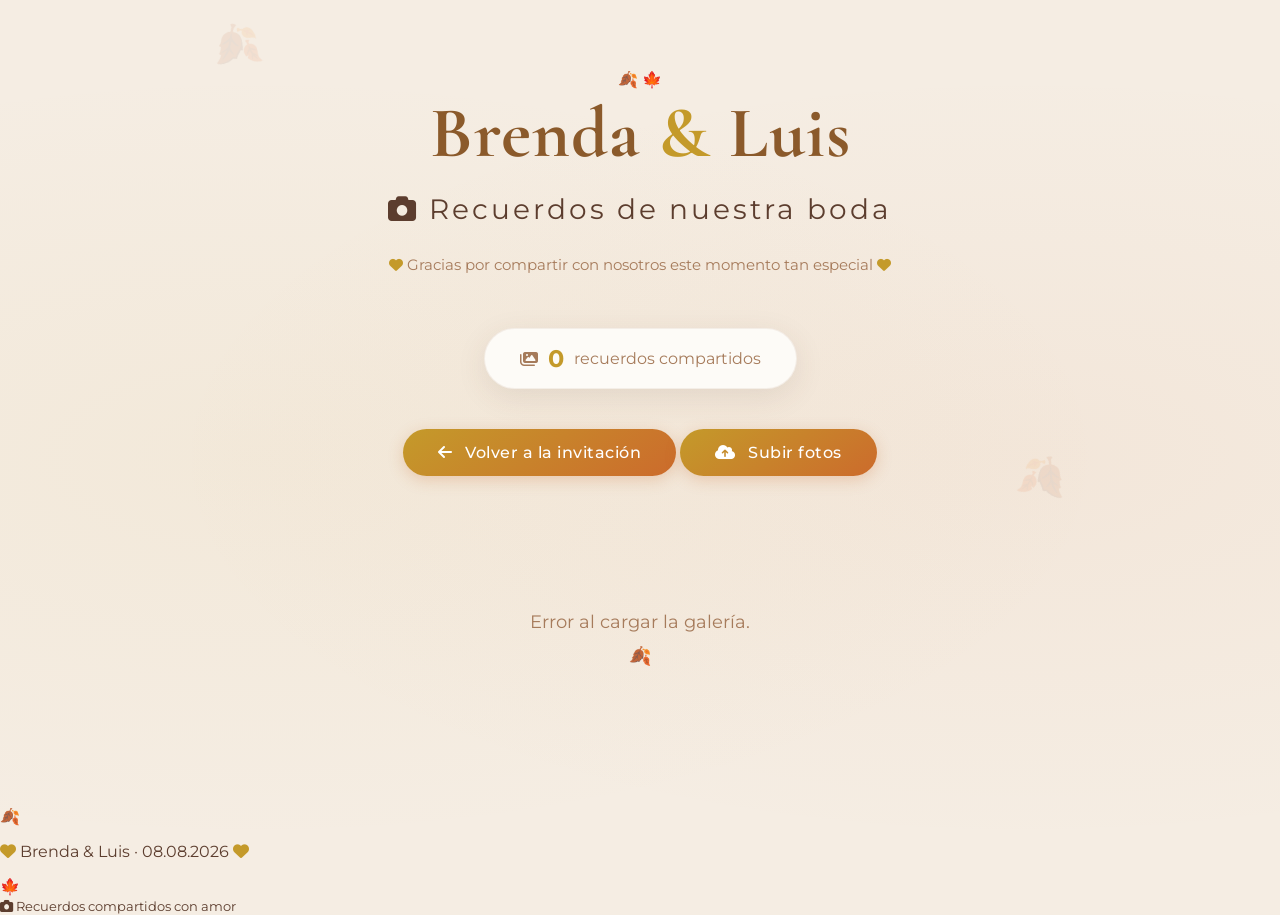
==== commit 6cd89c8e: "Update galeria.html" ====
--- a/galeria.html
+++ b/galeria.html
@@ -10,7 +10,7 @@
     <link rel="preconnect" href="https://fonts.gstatic.com" crossorigin>
     <link href="https://fonts.googleapis.com/css2?family=Cormorant+Garamond:ital,wght@0,400;0,500;0,600;0,700;1,400&family=Montserrat:wght@300;400;500;600;700&display=swap" rel="stylesheet">
     
-    <!-- Font Awesome 6 (para iconos) -->
+    <!-- Font Awesome 6 -->
     <link rel="stylesheet" href="https://cdnjs.cloudflare.com/ajax/libs/font-awesome/6.5.0/css/all.min.css">
     
     <link rel="stylesheet" href="gallery.css">
@@ -90,7 +90,7 @@
     </main>
     
     <!-- ============================================
-    🍁 LIGHTBOX (visor de fotos)
+    🍁 LIGHTBOX (visor de fotos) - CORREGIDO
     ============================================ -->
     <div id="lightbox" class="lightbox" role="dialog" aria-label="Visor de fotografías" aria-modal="true">
         <!-- Botón cerrar -->
@@ -98,17 +98,17 @@
             <i class="fas fa-times" aria-hidden="true"></i>
         </button>
         
-        <!-- Navegación -->
+        <!-- Navegación izquierda -->
         <button id="prevPhoto" class="lightbox-nav prev" aria-label="Foto anterior">
             <i class="fas fa-chevron-left" aria-hidden="true"></i>
         </button>
         
-        <!-- Imagen -->
-        <figure class="lightbox-figure">
+        <!-- Contenedor de la imagen -->
+        <div class="lightbox-image-wrapper">
             <img id="lightboxImage" src="" alt="Foto de recuerdo">
-            <figcaption id="lightboxCaption" class="lightbox-caption"></figcaption>
-        </figure>
+        </div>
         
+        <!-- Navegación derecha -->
         <button id="nextPhoto" class="lightbox-nav next" aria-label="Siguiente foto">
             <i class="fas fa-chevron-right" aria-hidden="true"></i>
         </button>
@@ -119,26 +119,29 @@
             <span class="separator">/</span>
             <span id="totalCount">0</span>
         </div>
+        
+        <!-- Caption/pie de foto -->
+        <div id="lightboxCaption" class="lightbox-caption"></div>
     </div>
     
-    <!-- ============================================
+  <!-- ============================================
     🍂 FOOTER
-    ============================================ -->
-    <footer class="galleryFooter">
-        <div class="footer-content">
-            <span class="footer-leaf">🍂</span>
-            <p>
-                <i class="fas fa-heart" aria-hidden="true" style="color: #C49A2A;"></i>
-                Brenda &amp; Luis · 08.08.2026
-                <i class="fas fa-heart" aria-hidden="true" style="color: #C49A2A;"></i>
-            </p>
-            <span class="footer-leaf">🍁</span>
-        </div>
-        <small>
-            <i class="fas fa-camera" aria-hidden="true"></i>
-            Recuerdos compartidos con amor
-        </small>
-    </footer>
+============================================ -->
+<footer class="galleryFooter">
+    <div class="footer-content">
+        <span class="footer-leaf">🍂</span>
+        <p>
+            <i class="fas fa-heart" aria-hidden="true" style="color: #C49A2A;"></i>
+            Brenda &amp; Luis · 08.08.2026
+            <i class="fas fa-heart" aria-hidden="true" style="color: #C49A2A;"></i>
+        </p>
+        <span class="footer-leaf">🍁</span>
+    </div>
+    <small>
+        <i class="fas fa-camera" aria-hidden="true"></i>
+        Recuerdos compartidos con amor
+    </small>
+</footer>
     
     <!-- Scripts -->
     <script src="gallery.js"></script>
--- a/gallery.css
+++ b/gallery.css
@@ -397,3 +397,285 @@
 ::-webkit-scrollbar-thumb:hover {
     background: linear-gradient(180deg, #CC6B2C, #D4783C);
 }
+
+/* ============================================
+   🍂 CORRECCIONES - LOADING Y TEXTO CENTRADO
+============================================ */
+
+/* ===== LOADING CENTRADO ===== */
+.loading {
+    grid-column: 1 / -1;
+    text-align: center;
+    padding: 60px 20px;
+    display: flex;
+    flex-direction: column;
+    align-items: center;
+    justify-content: center;
+    gap: 12px;
+    font-size: 18px;
+    color: var(--canela, #A67B5B);
+}
+
+.loading i {
+    font-size: 36px;
+    color: var(--dorado-otonhal, #C49A2A);
+}
+
+.loading-leaves {
+    font-size: 24px;
+    letter-spacing: 8px;
+    opacity: 0.6;
+}
+
+/* ===== EMPTY STATE CENTRADO ===== */
+.empty-state {
+    grid-column: 1 / -1;
+    text-align: center;
+    padding: 60px 20px;
+    display: flex;
+    flex-direction: column;
+    align-items: center;
+    justify-content: center;
+    gap: 15px;
+}
+
+.empty-state i {
+    font-size: 48px;
+    color: var(--canela, #A67B5B);
+    opacity: 0.5;
+}
+
+.empty-state h3 {
+    font-family: 'Cormorant Garamond', Georgia, serif;
+    font-size: 28px;
+    color: var(--cafe-tostado, #8B5A2B);
+    margin: 0;
+}
+
+.empty-state p {
+    color: var(--canela, #A67B5B);
+    font-size: 15px;
+    margin: 0;
+}
+
+.empty-btn {
+    display: inline-block;
+    margin-top: 5px;
+    padding: 14px 30px;
+    border-radius: 50px;
+    background: linear-gradient(145deg, var(--dorado-otonhal, #C49A2A), var(--naranja-quemado, #CC6B2C));
+    color: white;
+    text-decoration: none;
+    font-weight: 600;
+    transition: all 0.3s ease;
+}
+
+.empty-btn:hover {
+    transform: translateY(-3px);
+    box-shadow: 0 8px 25px rgba(204, 107, 44, 0.3);
+}
+
+/* ============================================
+   🍁 LIGHTBOX - CORREGIDO
+============================================ */
+
+.lightbox {
+    display: none;
+    position: fixed;
+    inset: 0;
+    background: rgba(44, 30, 22, 0.95);
+    justify-content: center;
+    align-items: center;
+    z-index: 9999;
+    padding: 20px;
+    backdrop-filter: blur(8px);
+    flex-direction: row;
+}
+
+.lightbox.active {
+    display: flex;
+}
+
+/* ===== CONTENEDOR DE LA IMAGEN ===== */
+.lightbox-image-wrapper {
+    display: flex;
+    justify-content: center;
+    align-items: center;
+    width: 100%;
+    height: 100%;
+    max-width: 90vw;
+    max-height: 85vh;
+}
+
+.lightbox-image-wrapper img {
+    max-width: 100%;
+    max-height: 85vh;
+    width: auto;
+    height: auto;
+    border-radius: 15px;
+    box-shadow: 0 20px 60px rgba(0, 0, 0, 0.5);
+    border: 3px solid rgba(196, 154, 42, 0.15);
+    object-fit: contain;
+    display: block;
+}
+
+/* ===== BOTONES DE NAVEGACIÓN ===== */
+.lightbox-nav {
+    position: absolute;
+    top: 50%;
+    transform: translateY(-50%);
+    width: 50px;
+    height: 50px;
+    border-radius: 50%;
+    border: 2px solid rgba(255, 255, 255, 0.15);
+    background: rgba(196, 154, 42, 0.15);
+    color: white;
+    font-size: 24px;
+    cursor: pointer;
+    transition: all 0.3s ease;
+    display: flex;
+    align-items: center;
+    justify-content: center;
+    z-index: 10;
+    backdrop-filter: blur(4px);
+}
+
+.lightbox-nav:hover {
+    background: rgba(196, 154, 42, 0.35);
+    border-color: rgba(255, 255, 255, 0.3);
+    transform: translateY(-50%) scale(1.05);
+}
+
+.lightbox-nav.prev {
+    left: 20px;
+}
+
+.lightbox-nav.next {
+    right: 20px;
+}
+
+/* ===== BOTÓN CERRAR ===== */
+.lightbox-close {
+    position: absolute;
+    top: 20px;
+    right: 30px;
+    background: none;
+    border: 0;
+    color: white;
+    font-size: 40px;
+    cursor: pointer;
+    transition: all 0.3s ease;
+    opacity: 0.7;
+    z-index: 10;
+}
+
+.lightbox-close:hover {
+    opacity: 1;
+    transform: rotate(90deg);
+}
+
+/* ===== CONTADOR ===== */
+.lightbox-counter {
+    position: absolute;
+    bottom: 30px;
+    left: 50%;
+    transform: translateX(-50%);
+    color: rgba(255, 255, 255, 0.6);
+    font-family: 'Montserrat', sans-serif;
+    font-size: 14px;
+    font-weight: 300;
+    letter-spacing: 2px;
+    z-index: 10;
+    background: rgba(0, 0, 0, 0.3);
+    padding: 8px 18px;
+    border-radius: 30px;
+    backdrop-filter: blur(4px);
+}
+
+.lightbox-counter .separator {
+    margin: 0 5px;
+    opacity: 0.4;
+}
+
+/* ===== CAPTION ===== */
+.lightbox-caption {
+    position: absolute;
+    bottom: 80px;
+    left: 50%;
+    transform: translateX(-50%);
+    color: rgba(255, 255, 255, 0.7);
+    font-family: 'Montserrat', sans-serif;
+    font-size: 13px;
+    text-align: center;
+    z-index: 10;
+    background: rgba(0, 0, 0, 0.2);
+    padding: 6px 20px;
+    border-radius: 20px;
+    backdrop-filter: blur(4px);
+    max-width: 80%;
+}
+
+/* ============================================
+   📱 RESPONSIVE LIGHTBOX
+============================================ */
+
+@media (max-width: 600px) {
+    .lightbox-nav {
+        width: 40px;
+        height: 40px;
+        font-size: 18px;
+    }
+    
+    .lightbox-nav.prev {
+        left: 10px;
+    }
+    
+    .lightbox-nav.next {
+        right: 10px;
+    }
+    
+    .lightbox-close {
+        font-size: 32px;
+        top: 15px;
+        right: 20px;
+    }
+    
+    .lightbox-counter {
+        bottom: 20px;
+        font-size: 12px;
+        padding: 5px 14px;
+    }
+    
+    .lightbox-caption {
+        bottom: 65px;
+        font-size: 11px;
+        padding: 4px 14px;
+        max-width: 90%;
+    }
+    
+    .lightbox-image-wrapper img {
+        max-height: 70vh;
+    }
+}
+
+@media (max-width: 400px) {
+    .lightbox-nav {
+        width: 34px;
+        height: 34px;
+        font-size: 14px;
+    }
+    
+    .lightbox-nav.prev {
+        left: 5px;
+    }
+    
+    .lightbox-nav.next {
+        right: 5px;
+    }
+    
+    .lightbox-close {
+        font-size: 28px;
+        top: 10px;
+        right: 15px;
+    }
+}
